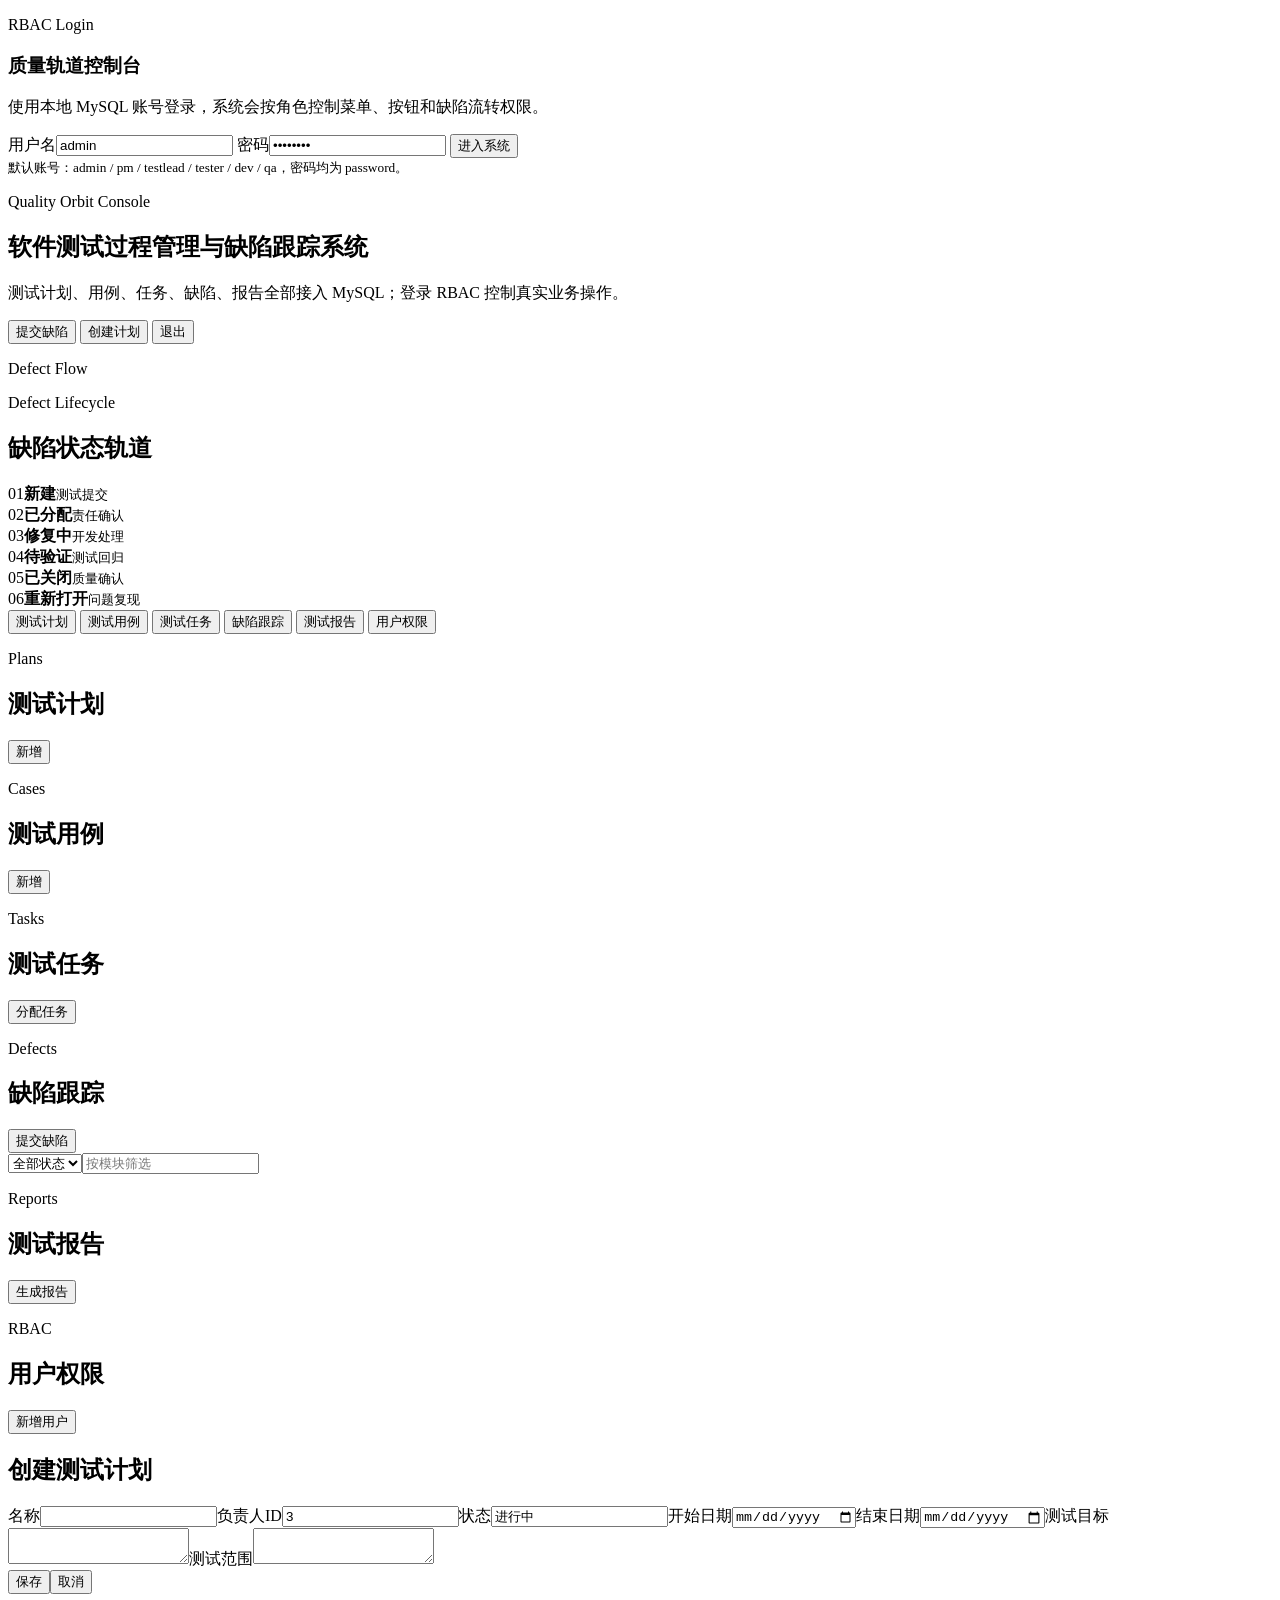
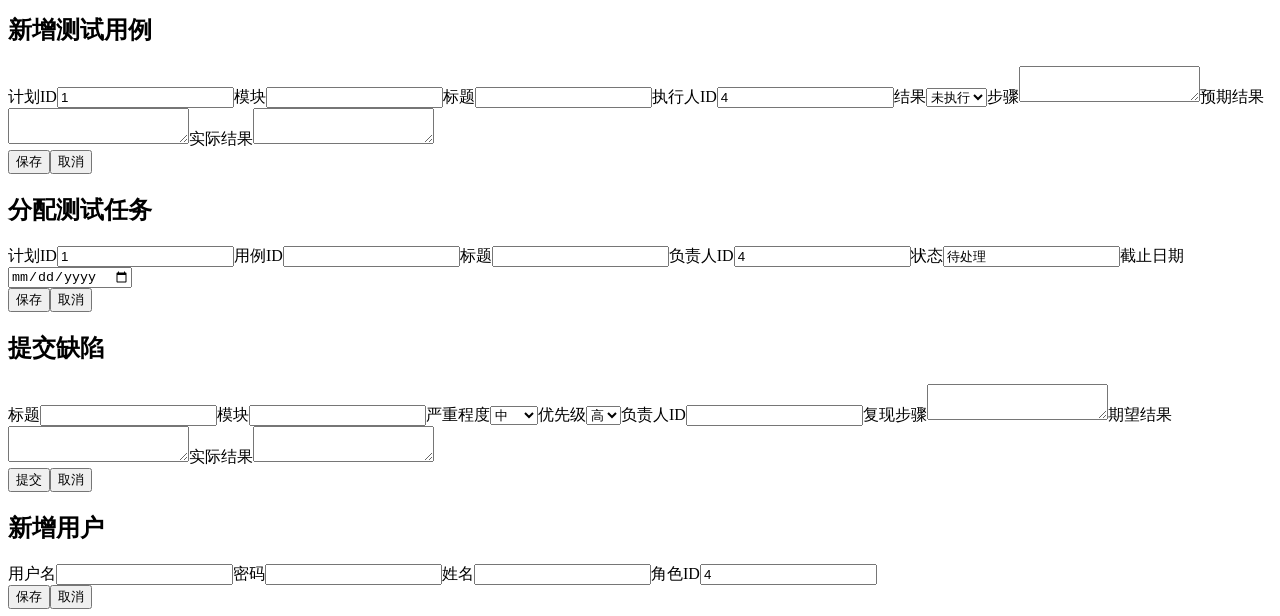
==== test-process-tracker/src/main/resources/static/index.html @ cba53df0 "Initial commit" ====
<!doctype html>
<html lang="zh-CN">
<head>
  <meta charset="utf-8">
  <meta name="viewport" content="width=device-width, initial-scale=1">
  <title>软件测试过程管理与缺陷跟踪系统</title>
  <link rel="stylesheet" href="/style.css">
</head>
<body>
  <div class="space-bg" aria-hidden="true">
    <span class="orb orb-a"></span><span class="orb orb-b"></span><span class="orb orb-c"></span>
    <span class="nebula-line line-a"></span><span class="nebula-line line-b"></span>
    <span class="comet comet-a"></span><span class="comet comet-b"></span><div class="stars"></div>
  </div>

  <section id="loginView" class="login-shell">
    <article class="login-card glass">
      <div class="curve-loader"><span></span><span></span><span></span><span></span><span></span></div>
      <p class="eyebrow">RBAC Login</p>
      <h1>质量轨道控制台</h1>
      <p>使用本地 MySQL 账号登录，系统会按角色控制菜单、按钮和缺陷流转权限。</p>
      <form id="loginForm" class="form-grid one">
        <label>用户名<input name="username" value="admin" required></label>
        <label>密码<input name="password" type="password" value="password" required></label>
        <button>进入系统</button>
      </form>
      <small>默认账号：admin / pm / testlead / tester / dev / qa，密码均为 password。</small>
    </article>
  </section>

  <main id="appView" class="shell hidden">
    <section class="hero glass">
      <div>
        <p class="eyebrow">Quality Orbit Console</p>
        <h1>软件测试过程管理与缺陷跟踪系统</h1>
        <p class="hero-copy">测试计划、用例、任务、缺陷、报告全部接入 MySQL；登录 RBAC 控制真实业务操作。</p>
        <div class="hero-actions">
          <button data-perm="defect:create" onclick="openModal('defectModal')">提交缺陷</button>
          <button data-perm="plan:create" class="ghost" onclick="openModal('planModal')">创建计划</button>
          <button class="ghost" onclick="logout()">退出</button>
        </div>
        <p id="userInfo" class="user-info"></p>
      </div>
      <div class="orbit-card">
        <div class="orbit-ring ring-one"></div><div class="orbit-ring ring-two"></div><div class="planet"></div>
        <div class="satellite satellite-a"></div><div class="satellite satellite-b"></div>
        <div class="math-wave"><i></i><i></i><i></i><i></i><i></i><i></i><i></i></div><span>Defect Flow</span>
      </div>
    </section>

    <section class="metrics" id="metrics"></section>

    <section class="flow glass">
      <div class="section-heading"><p>Defect Lifecycle</p><h2>缺陷状态轨道</h2></div>
      <div class="flow-track">
        <article><span>01</span><strong>新建</strong><small>测试提交</small></article>
        <article><span>02</span><strong>已分配</strong><small>责任确认</small></article>
        <article><span>03</span><strong>修复中</strong><small>开发处理</small></article>
        <article><span>04</span><strong>待验证</strong><small>测试回归</small></article>
        <article><span>05</span><strong>已关闭</strong><small>质量确认</small></article>
        <article><span>06</span><strong>重新打开</strong><small>问题复现</small></article>
      </div>
    </section>

    <nav class="tabs glass">
      <button class="active" onclick="switchTab('plans', this)">测试计划</button>
      <button onclick="switchTab('cases', this)">测试用例</button>
      <button onclick="switchTab('tasks', this)">测试任务</button>
      <button onclick="switchTab('defects', this)">缺陷跟踪</button>
      <button onclick="switchTab('reports', this)">测试报告</button>
      <button data-perm="user:manage" onclick="switchTab('users', this)">用户权限</button>
    </nav>

    <section id="plans" class="panel glass tab-panel active"><div class="panel-title"><div><p>Plans</p><h2>测试计划</h2></div><button data-perm="plan:create" class="compact" onclick="openModal('planModal')">新增</button></div><div id="planList" class="list"></div></section>
    <section id="cases" class="panel glass tab-panel"><div class="panel-title"><div><p>Cases</p><h2>测试用例</h2></div><button data-perm="case:create" class="compact" onclick="openModal('caseModal')">新增</button></div><div id="caseList" class="list"></div></section>
    <section id="tasks" class="panel glass tab-panel"><div class="panel-title"><div><p>Tasks</p><h2>测试任务</h2></div><button data-perm="task:assign" class="compact" onclick="openModal('taskModal')">分配任务</button></div><div id="taskList" class="list"></div></section>
    <section id="defects" class="panel glass tab-panel"><div class="panel-title"><div><p>Defects</p><h2>缺陷跟踪</h2></div><button data-perm="defect:create" class="compact" onclick="openModal('defectModal')">提交缺陷</button></div><div class="filters"><select id="defectStatus" onchange="loadDefects()"><option value="">全部状态</option><option value="NEW">新建</option><option value="ASSIGNED">已分配</option><option value="FIXING">修复中</option><option value="PENDING_VERIFY">待验证</option><option value="CLOSED">已关闭</option><option value="REOPENED">重新打开</option></select><input id="defectModule" placeholder="按模块筛选" oninput="loadDefects()"></div><div id="defectList" class="defect-grid"></div></section>
    <section id="reports" class="panel glass tab-panel"><div class="panel-title"><div><p>Reports</p><h2>测试报告</h2></div><button data-perm="report:view" class="compact" onclick="loadReport()">生成报告</button></div><div id="reportBox" class="report-box"></div></section>
    <section id="users" class="panel glass tab-panel"><div class="panel-title"><div><p>RBAC</p><h2>用户权限</h2></div><button data-perm="user:manage" class="compact" onclick="openModal('userModal')">新增用户</button></div><div id="userList" class="list"></div></section>
  </main>

  <div id="planModal" class="modal"><form class="modal-card glass" onsubmit="submitPlan(event)"><h2>创建测试计划</h2><div class="form-grid"><label>名称<input name="name" required></label><label>负责人ID<input name="ownerId" type="number" value="3"></label><label>状态<input name="status" value="进行中"></label><label>开始日期<input name="startDate" type="date"></label><label>结束日期<input name="endDate" type="date"></label><label class="wide">测试目标<textarea name="objective"></textarea></label><label class="wide">测试范围<textarea name="scopeText"></textarea></label></div><div class="modal-actions"><button>保存</button><button type="button" class="ghost" onclick="closeModal('planModal')">取消</button></div></form></div>
  <div id="caseModal" class="modal"><form class="modal-card glass" onsubmit="submitCase(event)"><h2>新增测试用例</h2><div class="form-grid"><label>计划ID<input name="planId" type="number" value="1" required></label><label>模块<input name="module" required></label><label>标题<input name="title" required></label><label>执行人ID<input name="executorId" type="number" value="4"></label><label>结果<select name="result"><option>未执行</option><option>通过</option><option>失败</option><option>阻塞</option></select></label><label class="wide">步骤<textarea name="steps"></textarea></label><label class="wide">预期结果<textarea name="expected"></textarea></label><label class="wide">实际结果<textarea name="actual"></textarea></label></div><div class="modal-actions"><button>保存</button><button type="button" class="ghost" onclick="closeModal('caseModal')">取消</button></div></form></div>
  <div id="taskModal" class="modal"><form class="modal-card glass" onsubmit="submitTask(event)"><h2>分配测试任务</h2><div class="form-grid"><label>计划ID<input name="planId" type="number" value="1" required></label><label>用例ID<input name="caseId" type="number"></label><label>标题<input name="title" required></label><label>负责人ID<input name="assigneeId" type="number" value="4" required></label><label>状态<input name="status" value="待处理"></label><label>截止日期<input name="dueDate" type="date"></label></div><div class="modal-actions"><button>保存</button><button type="button" class="ghost" onclick="closeModal('taskModal')">取消</button></div></form></div>
  <div id="defectModal" class="modal"><form class="modal-card glass" onsubmit="submitDefect(event)"><h2>提交缺陷</h2><div class="form-grid"><label>标题<input name="title" required></label><label>模块<input name="module" required></label><label>严重程度<select name="severity"><option>低</option><option selected>中</option><option>高</option><option>严重</option></select></label><label>优先级<select name="priority"><option>低</option><option>中</option><option selected>高</option></select></label><label>负责人ID<input name="ownerId" type="number"></label><label class="wide">复现步骤<textarea name="steps"></textarea></label><label class="wide">期望结果<textarea name="expected"></textarea></label><label class="wide">实际结果<textarea name="actual"></textarea></label></div><div class="modal-actions"><button>提交</button><button type="button" class="ghost" onclick="closeModal('defectModal')">取消</button></div></form></div>
  <div id="userModal" class="modal"><form class="modal-card glass" onsubmit="submitUser(event)"><h2>新增用户</h2><div class="form-grid"><label>用户名<input name="username" required></label><label>密码<input name="password" type="password" required></label><label>姓名<input name="realName" required></label><label>角色ID<input name="roleId" type="number" value="4"></label></div><div class="modal-actions"><button>保存</button><button type="button" class="ghost" onclick="closeModal('userModal')">取消</button></div></form></div>

  <div id="toast" class="toast"></div>
  <script src="/app.js"></script>
</body>
</html>
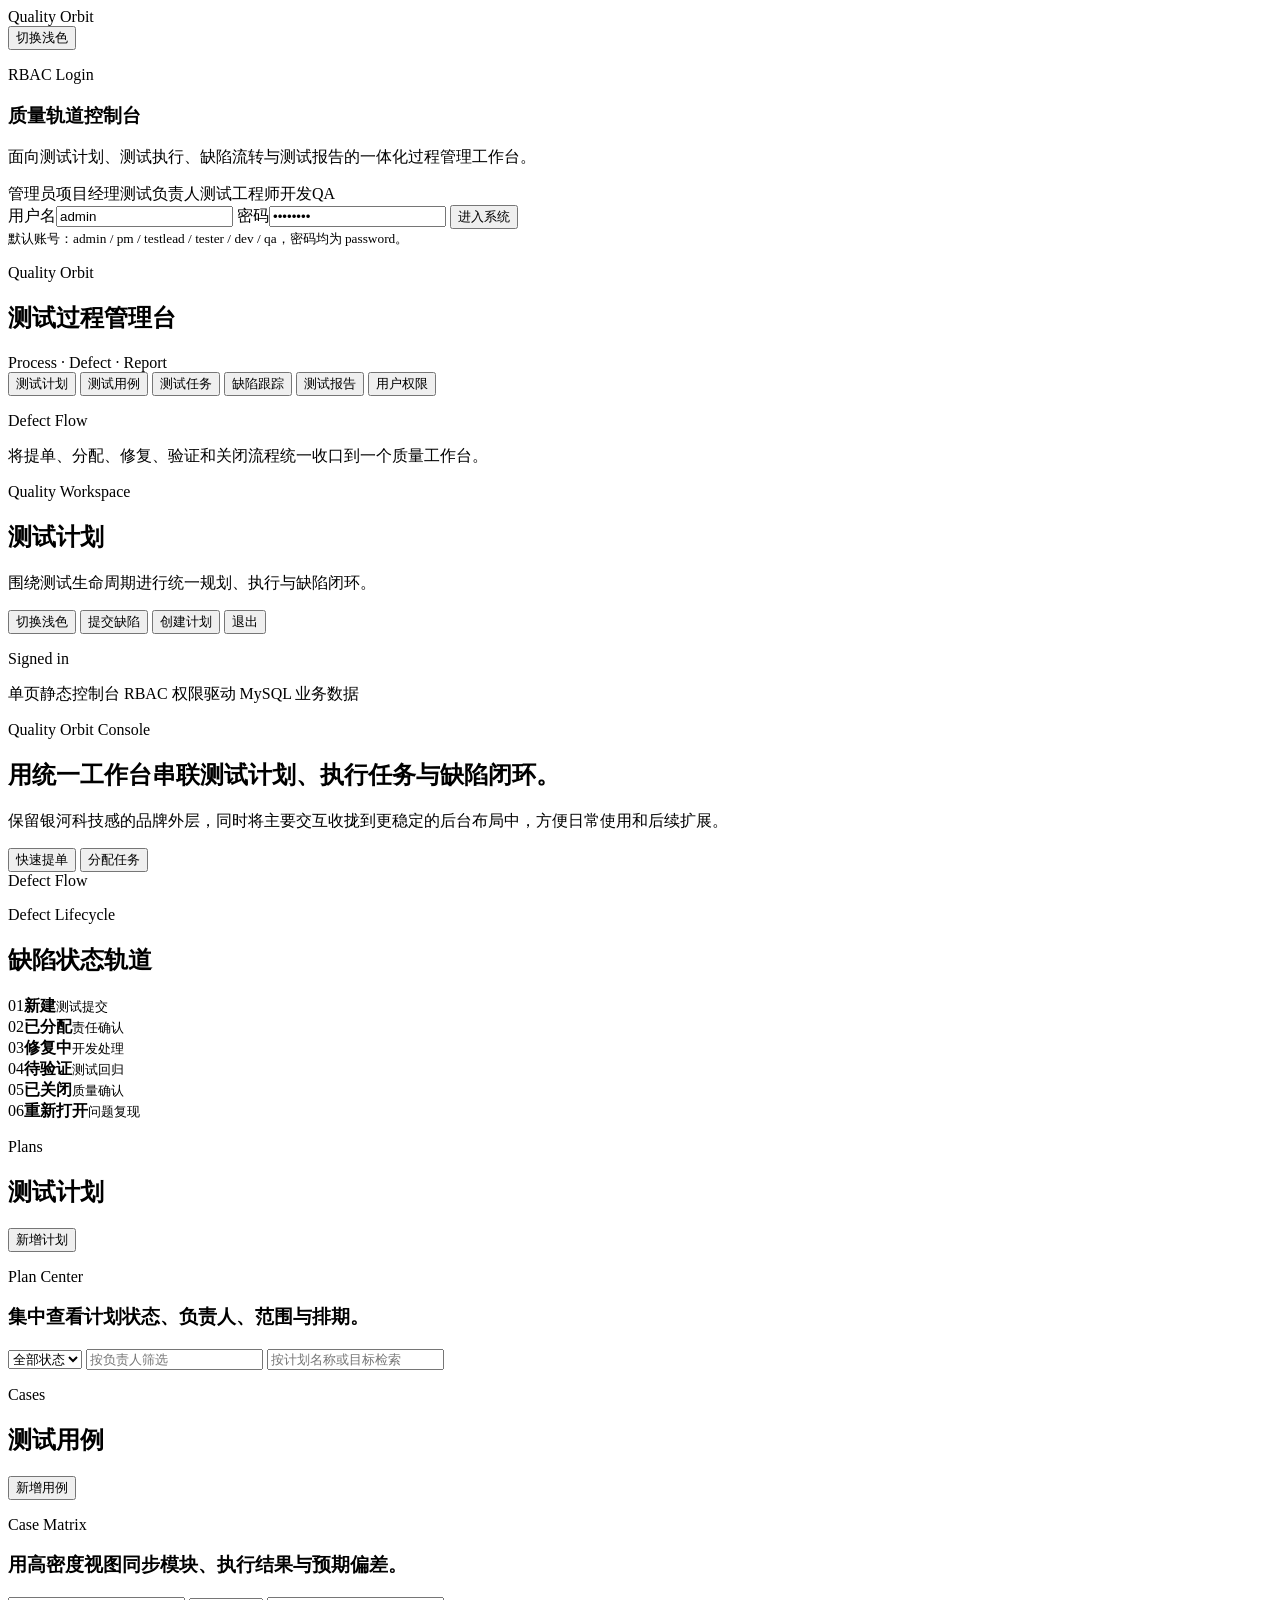
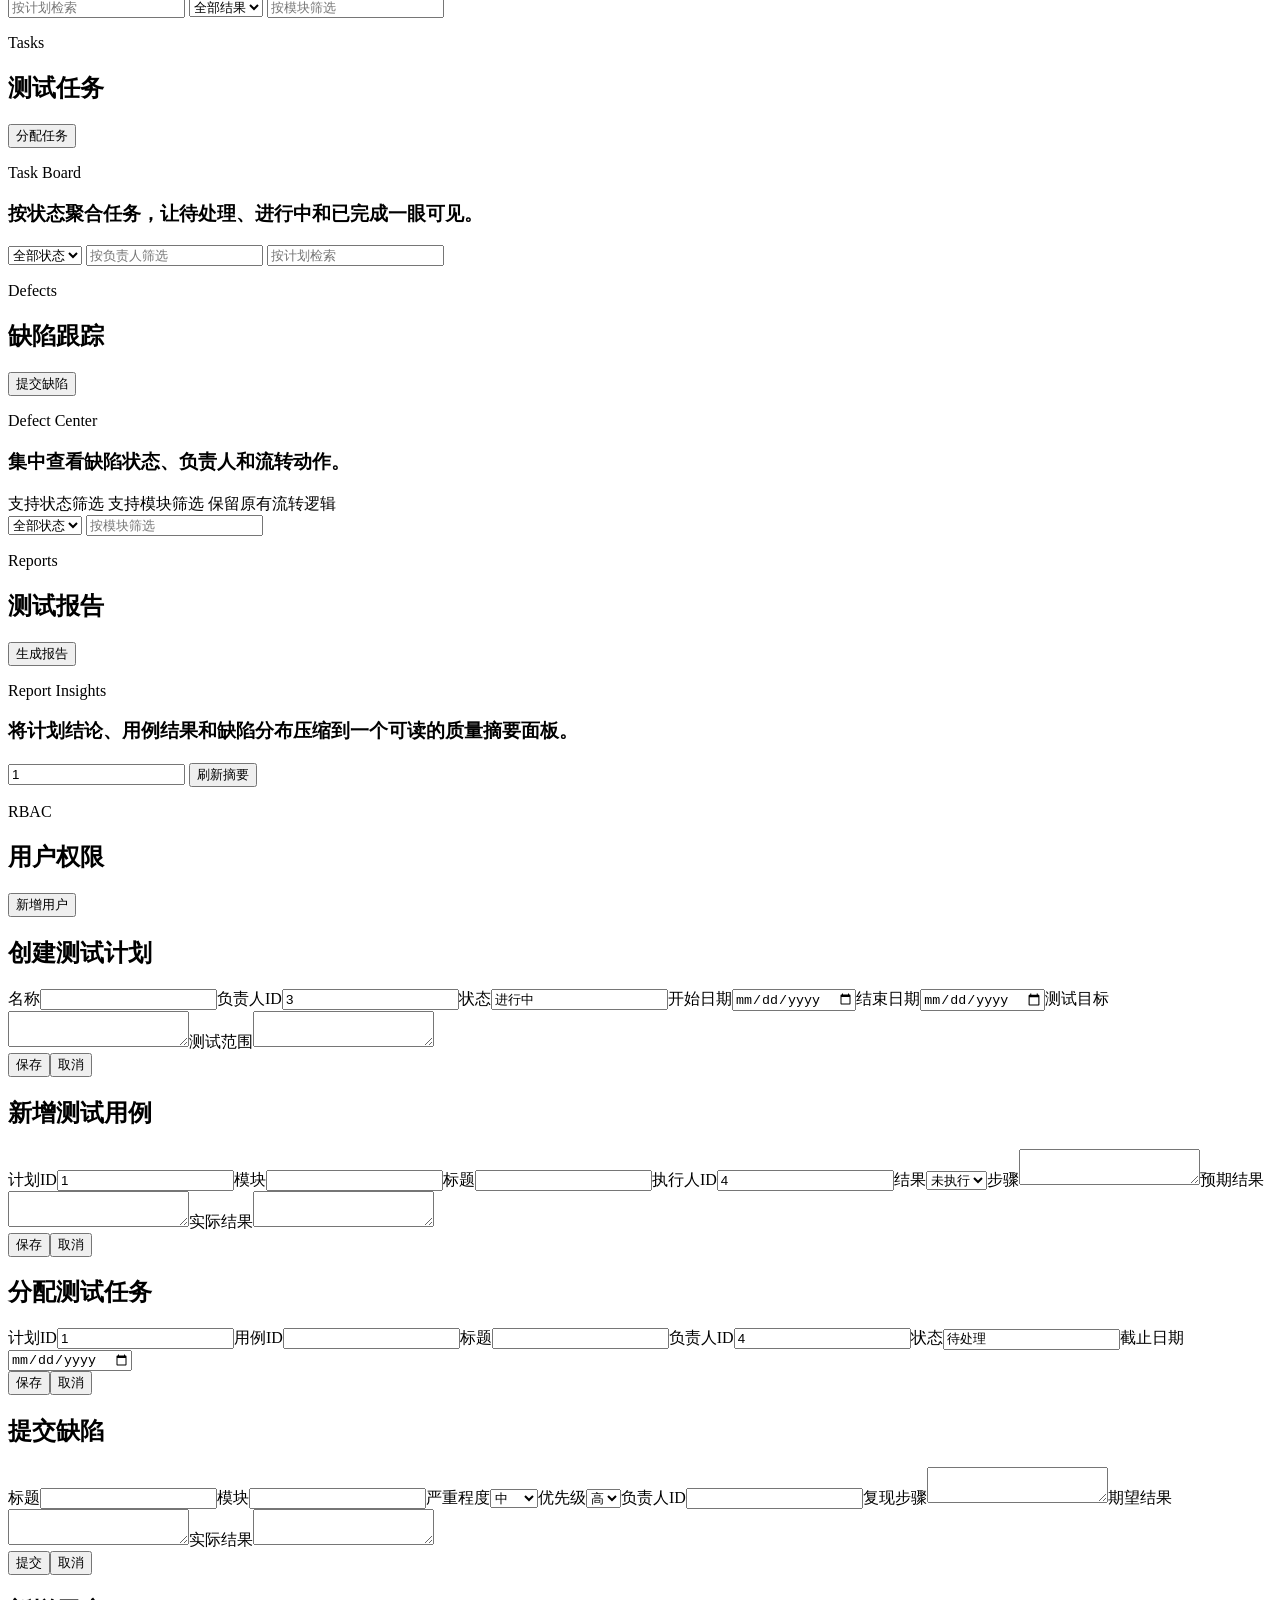
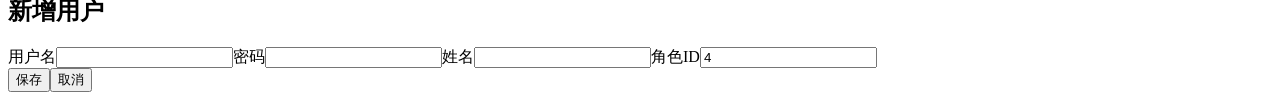
==== commit 1e12f16c: "项目初始化" ====
--- a/test-process-tracker/src/main/resources/static/index.html
+++ b/test-process-tracker/src/main/resources/static/index.html
@@ -6,7 +6,7 @@
   <title>软件测试过程管理与缺陷跟踪系统</title>
   <link rel="stylesheet" href="/style.css">
 </head>
-<body>
+<body data-theme="dark">
   <div class="space-bg" aria-hidden="true">
     <span class="orb orb-a"></span><span class="orb orb-b"></span><span class="orb orb-c"></span>
     <span class="nebula-line line-a"></span><span class="nebula-line line-b"></span>
@@ -14,76 +14,294 @@
   </div>
 
   <section id="loginView" class="login-shell">
-    <article class="login-card glass">
-      <div class="curve-loader"><span></span><span></span><span></span><span></span><span></span></div>
+    <article class="login-card glass glass-strong">
+      <div class="login-topbar">
+        <div class="brand-mark-row">
+          <div class="brand-logo" aria-hidden="true">
+            <span class="brand-orbit orbit-one"></span>
+            <span class="brand-orbit orbit-two"></span>
+            <span class="brand-core"></span>
+          </div>
+          <span class="eyebrow">Quality Orbit</span>
+        </div>
+        <button type="button" class="ghost theme-toggle" onclick="toggleTheme()">
+          <span id="themeToggleLabelLogin">切换浅色</span>
+        </button>
+      </div>
+      <div class="curve-loader hero-loader"><span></span><span></span><span></span><span></span><span></span></div>
       <p class="eyebrow">RBAC Login</p>
       <h1>质量轨道控制台</h1>
-      <p>使用本地 MySQL 账号登录，系统会按角色控制菜单、按钮和缺陷流转权限。</p>
+      <p>面向测试计划、测试执行、缺陷流转与测试报告的一体化过程管理工作台。</p>
+      <div class="role-chips">
+        <span>管理员</span><span>项目经理</span><span>测试负责人</span><span>测试工程师</span><span>开发</span><span>QA</span>
+      </div>
       <form id="loginForm" class="form-grid one">
         <label>用户名<input name="username" value="admin" required></label>
         <label>密码<input name="password" type="password" value="password" required></label>
-        <button>进入系统</button>
+        <button class="btn-primary">进入系统</button>
       </form>
       <small>默认账号：admin / pm / testlead / tester / dev / qa，密码均为 password。</small>
     </article>
   </section>
 
-  <main id="appView" class="shell hidden">
-    <section class="hero glass">
-      <div>
-        <p class="eyebrow">Quality Orbit Console</p>
-        <h1>软件测试过程管理与缺陷跟踪系统</h1>
-        <p class="hero-copy">测试计划、用例、任务、缺陷、报告全部接入 MySQL；登录 RBAC 控制真实业务操作。</p>
-        <div class="hero-actions">
-          <button data-perm="defect:create" onclick="openModal('defectModal')">提交缺陷</button>
-          <button data-perm="plan:create" class="ghost" onclick="openModal('planModal')">创建计划</button>
-          <button class="ghost" onclick="logout()">退出</button>
-        </div>
-        <p id="userInfo" class="user-info"></p>
+  <main id="appView" class="app-shell hidden">
+    <aside class="sidebar glass glass-medium">
+      <div class="sidebar-brand">
+        <div class="brand-mark-row">
+          <div class="brand-logo brand-logo-lg" aria-hidden="true">
+            <span class="brand-orbit orbit-one"></span>
+            <span class="brand-orbit orbit-two"></span>
+            <span class="brand-core"></span>
+          </div>
+          <div>
+            <p class="eyebrow">Quality Orbit</p>
+            <h2>测试过程管理台</h2>
+          </div>
+        </div>
+        <span class="sidebar-subtitle">Process · Defect · Report</span>
       </div>
-      <div class="orbit-card">
-        <div class="orbit-ring ring-one"></div><div class="orbit-ring ring-two"></div><div class="planet"></div>
-        <div class="satellite satellite-a"></div><div class="satellite satellite-b"></div>
-        <div class="math-wave"><i></i><i></i><i></i><i></i><i></i><i></i><i></i></div><span>Defect Flow</span>
+
+      <nav class="tabs sidebar-nav">
+        <button class="nav-item active" data-title="测试计划" onclick="switchTab('plans', this)">测试计划</button>
+        <button class="nav-item" data-title="测试用例" onclick="switchTab('cases', this)">测试用例</button>
+        <button class="nav-item" data-title="测试任务" onclick="switchTab('tasks', this)">测试任务</button>
+        <button class="nav-item" data-title="缺陷跟踪" onclick="switchTab('defects', this)">缺陷跟踪</button>
+        <button class="nav-item" data-title="测试报告" onclick="switchTab('reports', this)">测试报告</button>
+        <button class="nav-item" data-title="用户权限" data-perm="user:manage" onclick="switchTab('users', this)">用户权限</button>
+      </nav>
+
+      <section class="sidebar-card card-panel glass glass-soft">
+        <div class="section-stack">
+          <p class="eyebrow">Defect Flow</p>
+          <div class="math-wave compact-wave"><i></i><i></i><i></i><i></i><i></i><i></i><i></i></div>
+          <p class="sidebar-copy">将提单、分配、修复、验证和关闭流程统一收口到一个质量工作台。</p>
+        </div>
+      </section>
+    </aside>
+
+    <section class="main-shell">
+      <header class="topbar glass glass-strong">
+        <div class="topbar-head">
+          <div class="brand-mark-row">
+            <div class="brand-logo" aria-hidden="true">
+              <span class="brand-orbit orbit-one"></span>
+              <span class="brand-orbit orbit-two"></span>
+              <span class="brand-core"></span>
+            </div>
+            <p class="eyebrow">Quality Workspace</p>
+          </div>
+          <h1 id="pageTitle">测试计划</h1>
+          <p id="pageDescription" class="topbar-copy">围绕测试生命周期进行统一规划、执行与缺陷闭环。</p>
+        </div>
+        <div class="topbar-actions">
+          <button type="button" class="ghost theme-toggle" onclick="toggleTheme()">
+            <span id="themeToggleLabelApp">切换浅色</span>
+          </button>
+          <button data-perm="defect:create" class="btn-primary" onclick="openModal('defectModal')">提交缺陷</button>
+          <button data-perm="plan:create" class="btn-secondary" onclick="openModal('planModal')">创建计划</button>
+          <button class="btn-ghost" onclick="logout()">退出</button>
+        </div>
+      </header>
+
+      <section class="user-strip glass glass-soft">
+        <div>
+          <p class="eyebrow">Signed in</p>
+          <p id="userInfo" class="user-info"></p>
+        </div>
+        <div class="user-strip-meta">
+          <span>单页静态控制台</span>
+          <span>RBAC 权限驱动</span>
+          <span>MySQL 业务数据</span>
+        </div>
+      </section>
+
+      <div class="content-area">
+        <section class="dashboard-grid">
+          <section class="hero glass glass-strong dashboard-hero">
+            <div>
+              <p class="eyebrow">Quality Orbit Console</p>
+              <h2>用统一工作台串联测试计划、执行任务与缺陷闭环。</h2>
+              <p class="hero-copy">保留银河科技感的品牌外层，同时将主要交互收拢到更稳定的后台布局中，方便日常使用和后续扩展。</p>
+              <div class="hero-actions">
+                <button data-perm="defect:create" class="btn-primary" onclick="openModal('defectModal')">快速提单</button>
+                <button data-perm="task:assign" class="btn-secondary" onclick="openModal('taskModal')">分配任务</button>
+              </div>
+            </div>
+            <div class="orbit-card dashboard-orbit glass glass-soft">
+              <div class="orbit-ring ring-one"></div><div class="orbit-ring ring-two"></div><div class="planet"></div>
+              <div class="satellite satellite-a"></div><div class="satellite satellite-b"></div>
+              <div class="curve-loader orbit-loader"><span></span><span></span><span></span><span></span><span></span></div>
+              <span>Defect Flow</span>
+            </div>
+          </section>
+
+          <section class="metrics" id="metrics"></section>
+        </section>
+
+        <section class="flow glass glass-medium">
+          <div class="section-heading"><p>Defect Lifecycle</p><h2>缺陷状态轨道</h2></div>
+          <div class="flow-track">
+            <article><span>01</span><strong>新建</strong><small>测试提交</small></article>
+            <article><span>02</span><strong>已分配</strong><small>责任确认</small></article>
+            <article><span>03</span><strong>修复中</strong><small>开发处理</small></article>
+            <article><span>04</span><strong>待验证</strong><small>测试回归</small></article>
+            <article><span>05</span><strong>已关闭</strong><small>质量确认</small></article>
+            <article><span>06</span><strong>重新打开</strong><small>问题复现</small></article>
+          </div>
+        </section>
+
+        <section id="plans" class="panel glass glass-medium tab-panel active">
+          <div class="panel-title">
+            <div><p>Plans</p><h2>测试计划</h2></div>
+            <button data-perm="plan:create" class="compact" onclick="openModal('planModal')">新增计划</button>
+          </div>
+          <div class="page-shell">
+            <header class="page-header">
+              <div>
+                <p class="eyebrow">Plan Center</p>
+                <h3>集中查看计划状态、负责人、范围与排期。</h3>
+              </div>
+              <div id="planStats" class="summary-grid mini-summary"></div>
+            </header>
+            <div class="filters page-toolbar">
+              <select id="planStatusFilter" onchange="loadPlans()">
+                <option value="">全部状态</option>
+                <option value="进行中">进行中</option>
+                <option value="已完成">已完成</option>
+                <option value="待启动">待启动</option>
+              </select>
+              <input id="planOwnerFilter" placeholder="按负责人筛选" oninput="loadPlans()">
+              <input id="planKeywordFilter" placeholder="按计划名称或目标检索" oninput="loadPlans()">
+            </div>
+            <div id="planList" class="dense-list plan-grid"></div>
+          </div>
+        </section>
+
+        <section id="cases" class="panel glass glass-medium tab-panel">
+          <div class="panel-title">
+            <div><p>Cases</p><h2>测试用例</h2></div>
+            <button data-perm="case:create" class="compact" onclick="openModal('caseModal')">新增用例</button>
+          </div>
+          <div class="page-shell">
+            <header class="page-header">
+              <div>
+                <p class="eyebrow">Case Matrix</p>
+                <h3>用高密度视图同步模块、执行结果与预期偏差。</h3>
+              </div>
+              <div id="caseStats" class="summary-grid mini-summary"></div>
+            </header>
+            <div class="filters page-toolbar">
+              <input id="casePlanFilter" placeholder="按计划检索" oninput="loadCases()">
+              <select id="caseResultFilter" onchange="loadCases()">
+                <option value="">全部结果</option>
+                <option value="未执行">未执行</option>
+                <option value="通过">通过</option>
+                <option value="失败">失败</option>
+                <option value="阻塞">阻塞</option>
+              </select>
+              <input id="caseModuleFilter" placeholder="按模块筛选" oninput="loadCases()">
+            </div>
+            <div id="caseList" class="dense-list case-list"></div>
+          </div>
+        </section>
+
+        <section id="tasks" class="panel glass glass-medium tab-panel">
+          <div class="panel-title">
+            <div><p>Tasks</p><h2>测试任务</h2></div>
+            <button data-perm="task:assign" class="compact" onclick="openModal('taskModal')">分配任务</button>
+          </div>
+          <div class="page-shell">
+            <header class="page-header">
+              <div>
+                <p class="eyebrow">Task Board</p>
+                <h3>按状态聚合任务，让待处理、进行中和已完成一眼可见。</h3>
+              </div>
+              <div id="taskStats" class="summary-grid mini-summary"></div>
+            </header>
+            <div class="filters page-toolbar">
+              <select id="taskStatusFilter" onchange="loadTasks()">
+                <option value="">全部状态</option>
+                <option value="待处理">待处理</option>
+                <option value="进行中">进行中</option>
+                <option value="已完成">已完成</option>
+              </select>
+              <input id="taskAssigneeFilter" placeholder="按负责人筛选" oninput="loadTasks()">
+              <input id="taskPlanFilter" placeholder="按计划检索" oninput="loadTasks()">
+            </div>
+            <div id="taskList" class="task-board lanes"></div>
+          </div>
+        </section>
+
+        <section id="defects" class="panel glass glass-medium tab-panel">
+          <div class="panel-title">
+            <div><p>Defects</p><h2>缺陷跟踪</h2></div>
+            <button data-perm="defect:create" class="compact" onclick="openModal('defectModal')">提交缺陷</button>
+          </div>
+          <div class="defect-page-shell">
+            <header class="defect-page-header">
+              <div>
+                <p class="eyebrow">Defect Center</p>
+                <h3>集中查看缺陷状态、负责人和流转动作。</h3>
+              </div>
+              <div class="defect-summary">
+                <span>支持状态筛选</span>
+                <span>支持模块筛选</span>
+                <span>保留原有流转逻辑</span>
+              </div>
+            </header>
+            <div class="filters defect-toolbar page-toolbar">
+              <select id="defectStatus" onchange="loadDefects()">
+                <option value="">全部状态</option>
+                <option value="NEW">新建</option>
+                <option value="ASSIGNED">已分配</option>
+                <option value="FIXING">修复中</option>
+                <option value="PENDING_VERIFY">待验证</option>
+                <option value="CLOSED">已关闭</option>
+                <option value="REOPENED">重新打开</option>
+              </select>
+              <input id="defectModule" placeholder="按模块筛选" oninput="loadDefects()">
+            </div>
+            <div id="defectList" class="defect-grid"></div>
+          </div>
+        </section>
+
+        <section id="reports" class="panel glass glass-medium tab-panel">
+          <div class="panel-title">
+            <div><p>Reports</p><h2>测试报告</h2></div>
+            <button data-perm="report:view" class="compact" onclick="loadReport()">生成报告</button>
+          </div>
+          <div class="page-shell">
+            <header class="page-header">
+              <div>
+                <p class="eyebrow">Report Insights</p>
+                <h3>将计划结论、用例结果和缺陷分布压缩到一个可读的质量摘要面板。</h3>
+              </div>
+              <div id="reportStats" class="summary-grid mini-summary"></div>
+            </header>
+            <div class="filters page-toolbar report-toolbar">
+              <input id="reportPlanId" type="number" min="1" value="1" placeholder="计划 ID">
+              <button data-perm="report:view" class="btn-secondary compact" onclick="loadReport()">刷新摘要</button>
+            </div>
+            <div id="reportBox" class="report-layout"></div>
+          </div>
+        </section>
+
+        <section id="users" class="panel glass glass-medium tab-panel">
+          <div class="panel-title">
+            <div><p>RBAC</p><h2>用户权限</h2></div>
+            <button data-perm="user:manage" class="compact" onclick="openModal('userModal')">新增用户</button>
+          </div>
+          <div id="userList" class="list"></div>
+        </section>
       </div>
     </section>
-
-    <section class="metrics" id="metrics"></section>
-
-    <section class="flow glass">
-      <div class="section-heading"><p>Defect Lifecycle</p><h2>缺陷状态轨道</h2></div>
-      <div class="flow-track">
-        <article><span>01</span><strong>新建</strong><small>测试提交</small></article>
-        <article><span>02</span><strong>已分配</strong><small>责任确认</small></article>
-        <article><span>03</span><strong>修复中</strong><small>开发处理</small></article>
-        <article><span>04</span><strong>待验证</strong><small>测试回归</small></article>
-        <article><span>05</span><strong>已关闭</strong><small>质量确认</small></article>
-        <article><span>06</span><strong>重新打开</strong><small>问题复现</small></article>
-      </div>
-    </section>
-
-    <nav class="tabs glass">
-      <button class="active" onclick="switchTab('plans', this)">测试计划</button>
-      <button onclick="switchTab('cases', this)">测试用例</button>
-      <button onclick="switchTab('tasks', this)">测试任务</button>
-      <button onclick="switchTab('defects', this)">缺陷跟踪</button>
-      <button onclick="switchTab('reports', this)">测试报告</button>
-      <button data-perm="user:manage" onclick="switchTab('users', this)">用户权限</button>
-    </nav>
-
-    <section id="plans" class="panel glass tab-panel active"><div class="panel-title"><div><p>Plans</p><h2>测试计划</h2></div><button data-perm="plan:create" class="compact" onclick="openModal('planModal')">新增</button></div><div id="planList" class="list"></div></section>
-    <section id="cases" class="panel glass tab-panel"><div class="panel-title"><div><p>Cases</p><h2>测试用例</h2></div><button data-perm="case:create" class="compact" onclick="openModal('caseModal')">新增</button></div><div id="caseList" class="list"></div></section>
-    <section id="tasks" class="panel glass tab-panel"><div class="panel-title"><div><p>Tasks</p><h2>测试任务</h2></div><button data-perm="task:assign" class="compact" onclick="openModal('taskModal')">分配任务</button></div><div id="taskList" class="list"></div></section>
-    <section id="defects" class="panel glass tab-panel"><div class="panel-title"><div><p>Defects</p><h2>缺陷跟踪</h2></div><button data-perm="defect:create" class="compact" onclick="openModal('defectModal')">提交缺陷</button></div><div class="filters"><select id="defectStatus" onchange="loadDefects()"><option value="">全部状态</option><option value="NEW">新建</option><option value="ASSIGNED">已分配</option><option value="FIXING">修复中</option><option value="PENDING_VERIFY">待验证</option><option value="CLOSED">已关闭</option><option value="REOPENED">重新打开</option></select><input id="defectModule" placeholder="按模块筛选" oninput="loadDefects()"></div><div id="defectList" class="defect-grid"></div></section>
-    <section id="reports" class="panel glass tab-panel"><div class="panel-title"><div><p>Reports</p><h2>测试报告</h2></div><button data-perm="report:view" class="compact" onclick="loadReport()">生成报告</button></div><div id="reportBox" class="report-box"></div></section>
-    <section id="users" class="panel glass tab-panel"><div class="panel-title"><div><p>RBAC</p><h2>用户权限</h2></div><button data-perm="user:manage" class="compact" onclick="openModal('userModal')">新增用户</button></div><div id="userList" class="list"></div></section>
   </main>
 
-  <div id="planModal" class="modal"><form class="modal-card glass" onsubmit="submitPlan(event)"><h2>创建测试计划</h2><div class="form-grid"><label>名称<input name="name" required></label><label>负责人ID<input name="ownerId" type="number" value="3"></label><label>状态<input name="status" value="进行中"></label><label>开始日期<input name="startDate" type="date"></label><label>结束日期<input name="endDate" type="date"></label><label class="wide">测试目标<textarea name="objective"></textarea></label><label class="wide">测试范围<textarea name="scopeText"></textarea></label></div><div class="modal-actions"><button>保存</button><button type="button" class="ghost" onclick="closeModal('planModal')">取消</button></div></form></div>
-  <div id="caseModal" class="modal"><form class="modal-card glass" onsubmit="submitCase(event)"><h2>新增测试用例</h2><div class="form-grid"><label>计划ID<input name="planId" type="number" value="1" required></label><label>模块<input name="module" required></label><label>标题<input name="title" required></label><label>执行人ID<input name="executorId" type="number" value="4"></label><label>结果<select name="result"><option>未执行</option><option>通过</option><option>失败</option><option>阻塞</option></select></label><label class="wide">步骤<textarea name="steps"></textarea></label><label class="wide">预期结果<textarea name="expected"></textarea></label><label class="wide">实际结果<textarea name="actual"></textarea></label></div><div class="modal-actions"><button>保存</button><button type="button" class="ghost" onclick="closeModal('caseModal')">取消</button></div></form></div>
-  <div id="taskModal" class="modal"><form class="modal-card glass" onsubmit="submitTask(event)"><h2>分配测试任务</h2><div class="form-grid"><label>计划ID<input name="planId" type="number" value="1" required></label><label>用例ID<input name="caseId" type="number"></label><label>标题<input name="title" required></label><label>负责人ID<input name="assigneeId" type="number" value="4" required></label><label>状态<input name="status" value="待处理"></label><label>截止日期<input name="dueDate" type="date"></label></div><div class="modal-actions"><button>保存</button><button type="button" class="ghost" onclick="closeModal('taskModal')">取消</button></div></form></div>
-  <div id="defectModal" class="modal"><form class="modal-card glass" onsubmit="submitDefect(event)"><h2>提交缺陷</h2><div class="form-grid"><label>标题<input name="title" required></label><label>模块<input name="module" required></label><label>严重程度<select name="severity"><option>低</option><option selected>中</option><option>高</option><option>严重</option></select></label><label>优先级<select name="priority"><option>低</option><option>中</option><option selected>高</option></select></label><label>负责人ID<input name="ownerId" type="number"></label><label class="wide">复现步骤<textarea name="steps"></textarea></label><label class="wide">期望结果<textarea name="expected"></textarea></label><label class="wide">实际结果<textarea name="actual"></textarea></label></div><div class="modal-actions"><button>提交</button><button type="button" class="ghost" onclick="closeModal('defectModal')">取消</button></div></form></div>
-  <div id="userModal" class="modal"><form class="modal-card glass" onsubmit="submitUser(event)"><h2>新增用户</h2><div class="form-grid"><label>用户名<input name="username" required></label><label>密码<input name="password" type="password" required></label><label>姓名<input name="realName" required></label><label>角色ID<input name="roleId" type="number" value="4"></label></div><div class="modal-actions"><button>保存</button><button type="button" class="ghost" onclick="closeModal('userModal')">取消</button></div></form></div>
+  <div id="planModal" class="modal"><form class="modal-card glass glass-strong" onsubmit="submitPlan(event)"><h2>创建测试计划</h2><div class="form-grid"><label>名称<input name="name" required></label><label>负责人ID<input name="ownerId" type="number" value="3"></label><label>状态<input name="status" value="进行中"></label><label>开始日期<input name="startDate" type="date"></label><label>结束日期<input name="endDate" type="date"></label><label class="wide">测试目标<textarea name="objective"></textarea></label><label class="wide">测试范围<textarea name="scopeText"></textarea></label></div><div class="modal-actions"><button class="btn-primary">保存</button><button type="button" class="btn-ghost" onclick="closeModal('planModal')">取消</button></div></form></div>
+  <div id="caseModal" class="modal"><form class="modal-card glass glass-strong" onsubmit="submitCase(event)"><h2>新增测试用例</h2><div class="form-grid"><label>计划ID<input name="planId" type="number" value="1" required></label><label>模块<input name="module" required></label><label>标题<input name="title" required></label><label>执行人ID<input name="executorId" type="number" value="4"></label><label>结果<select name="result"><option>未执行</option><option>通过</option><option>失败</option><option>阻塞</option></select></label><label class="wide">步骤<textarea name="steps"></textarea></label><label class="wide">预期结果<textarea name="expected"></textarea></label><label class="wide">实际结果<textarea name="actual"></textarea></label></div><div class="modal-actions"><button class="btn-primary">保存</button><button type="button" class="btn-ghost" onclick="closeModal('caseModal')">取消</button></div></form></div>
+  <div id="taskModal" class="modal"><form class="modal-card glass glass-strong" onsubmit="submitTask(event)"><h2>分配测试任务</h2><div class="form-grid"><label>计划ID<input name="planId" type="number" value="1" required></label><label>用例ID<input name="caseId" type="number"></label><label>标题<input name="title" required></label><label>负责人ID<input name="assigneeId" type="number" value="4" required></label><label>状态<input name="status" value="待处理"></label><label>截止日期<input name="dueDate" type="date"></label></div><div class="modal-actions"><button class="btn-primary">保存</button><button type="button" class="btn-ghost" onclick="closeModal('taskModal')">取消</button></div></form></div>
+  <div id="defectModal" class="modal"><form class="modal-card glass glass-strong" onsubmit="submitDefect(event)"><h2>提交缺陷</h2><div class="form-grid"><label>标题<input name="title" required></label><label>模块<input name="module" required></label><label>严重程度<select name="severity"><option>低</option><option selected>中</option><option>高</option><option>严重</option></select></label><label>优先级<select name="priority"><option>低</option><option>中</option><option selected>高</option></select></label><label>负责人ID<input name="ownerId" type="number"></label><label class="wide">复现步骤<textarea name="steps"></textarea></label><label class="wide">期望结果<textarea name="expected"></textarea></label><label class="wide">实际结果<textarea name="actual"></textarea></label></div><div class="modal-actions"><button class="btn-primary">提交</button><button type="button" class="btn-ghost" onclick="closeModal('defectModal')">取消</button></div></form></div>
+  <div id="userModal" class="modal"><form class="modal-card glass glass-strong" onsubmit="submitUser(event)"><h2>新增用户</h2><div class="form-grid"><label>用户名<input name="username" required></label><label>密码<input name="password" type="password" required></label><label>姓名<input name="realName" required></label><label>角色ID<input name="roleId" type="number" value="4"></label></div><div class="modal-actions"><button class="btn-primary">保存</button><button type="button" class="btn-ghost" onclick="closeModal('userModal')">取消</button></div></form></div>
 
   <div id="toast" class="toast"></div>
   <script src="/app.js"></script>
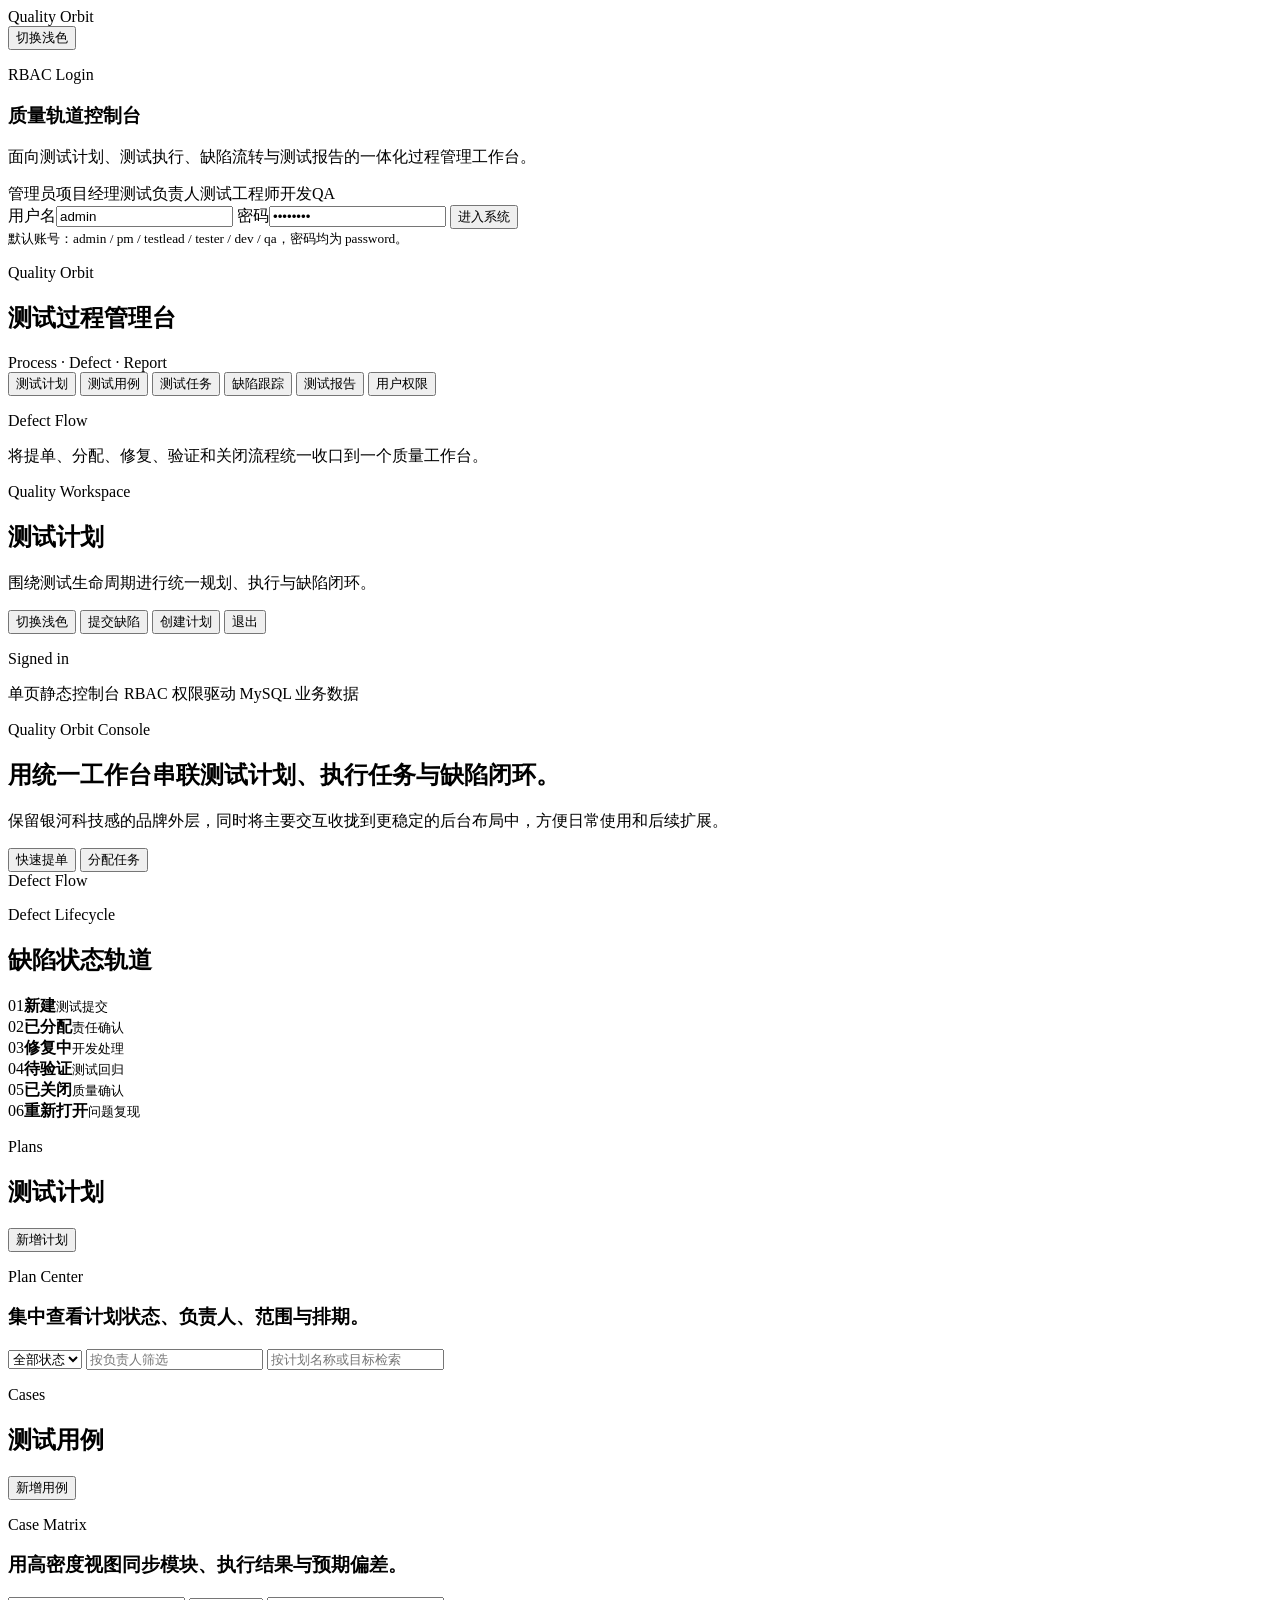
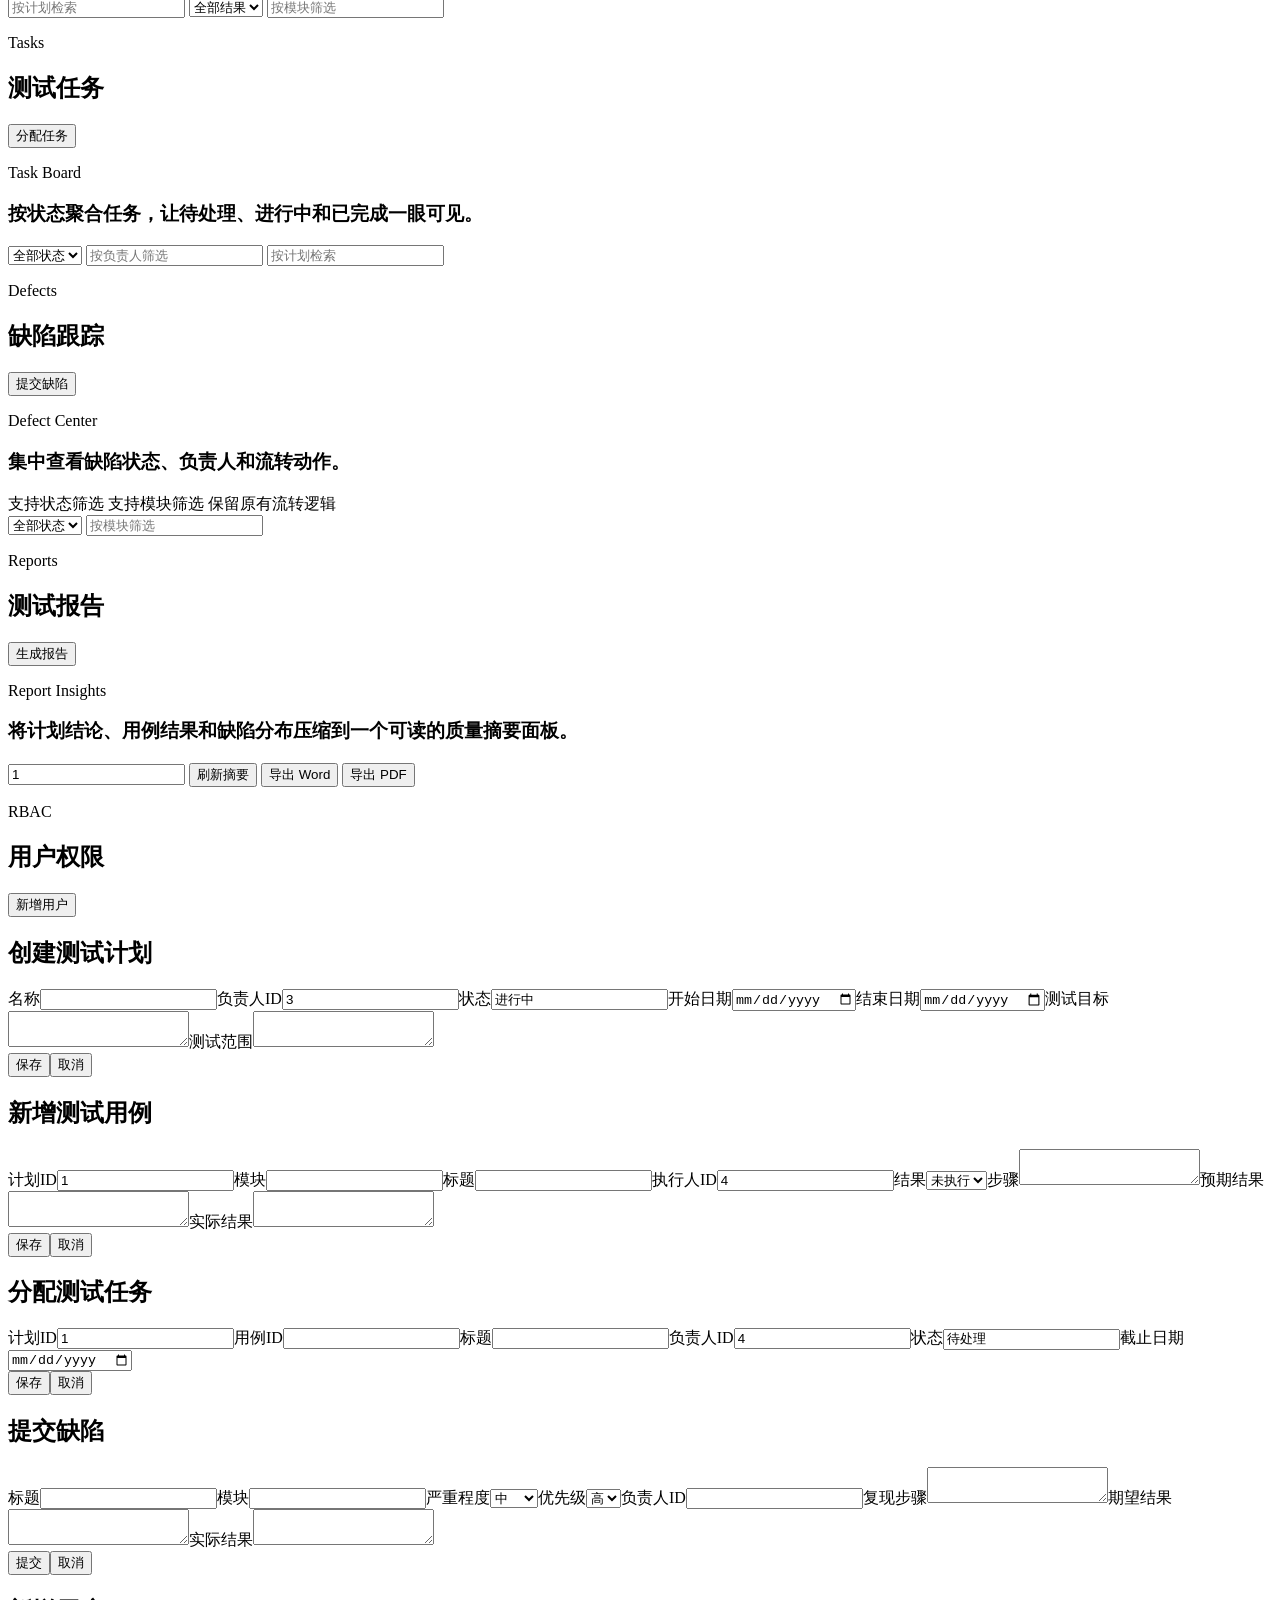
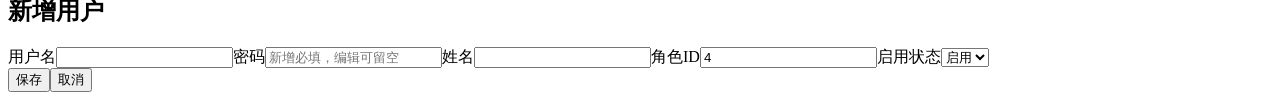
==== commit 8aeca843: "优化 密码加密统一化	已移除明文密码兼容，登录统一使用 BCrypt 校验；默认用户、创建用户、重置密码均使用 BCrypt 存储 用户编辑与禁用	已新增用户编辑、启用/禁用、重置密码后端接口，并补充" ====
--- a/test-process-tracker/src/main/resources/static/index.html
+++ b/test-process-tracker/src/main/resources/static/index.html
@@ -4,6 +4,7 @@
   <meta charset="utf-8">
   <meta name="viewport" content="width=device-width, initial-scale=1">
   <title>软件测试过程管理与缺陷跟踪系统</title>
+  <link rel="icon" href="data:,">
   <link rel="stylesheet" href="/style.css">
 </head>
 <body data-theme="dark">
@@ -37,7 +38,7 @@
       </div>
       <form id="loginForm" class="form-grid one">
         <label>用户名<input name="username" value="admin" required></label>
-        <label>密码<input name="password" type="password" value="password" required></label>
+        <label>密码<input name="password" type="password" value="password" autocomplete="current-password" required></label>
         <button class="btn-primary">进入系统</button>
       </form>
       <small>默认账号：admin / pm / testlead / tester / dev / qa，密码均为 password。</small>
@@ -281,6 +282,8 @@
             <div class="filters page-toolbar report-toolbar">
               <input id="reportPlanId" type="number" min="1" value="1" placeholder="计划 ID">
               <button data-perm="report:view" class="btn-secondary compact" onclick="loadReport()">刷新摘要</button>
+              <button data-perm="report:create" class="btn-primary compact" onclick="exportReport('word')">导出 Word</button>
+              <button data-perm="report:create" class="btn-secondary compact" onclick="exportReport('pdf')">导出 PDF</button>
             </div>
             <div id="reportBox" class="report-layout"></div>
           </div>
@@ -301,7 +304,7 @@
   <div id="caseModal" class="modal"><form class="modal-card glass glass-strong" onsubmit="submitCase(event)"><h2>新增测试用例</h2><div class="form-grid"><label>计划ID<input name="planId" type="number" value="1" required></label><label>模块<input name="module" required></label><label>标题<input name="title" required></label><label>执行人ID<input name="executorId" type="number" value="4"></label><label>结果<select name="result"><option>未执行</option><option>通过</option><option>失败</option><option>阻塞</option></select></label><label class="wide">步骤<textarea name="steps"></textarea></label><label class="wide">预期结果<textarea name="expected"></textarea></label><label class="wide">实际结果<textarea name="actual"></textarea></label></div><div class="modal-actions"><button class="btn-primary">保存</button><button type="button" class="btn-ghost" onclick="closeModal('caseModal')">取消</button></div></form></div>
   <div id="taskModal" class="modal"><form class="modal-card glass glass-strong" onsubmit="submitTask(event)"><h2>分配测试任务</h2><div class="form-grid"><label>计划ID<input name="planId" type="number" value="1" required></label><label>用例ID<input name="caseId" type="number"></label><label>标题<input name="title" required></label><label>负责人ID<input name="assigneeId" type="number" value="4" required></label><label>状态<input name="status" value="待处理"></label><label>截止日期<input name="dueDate" type="date"></label></div><div class="modal-actions"><button class="btn-primary">保存</button><button type="button" class="btn-ghost" onclick="closeModal('taskModal')">取消</button></div></form></div>
   <div id="defectModal" class="modal"><form class="modal-card glass glass-strong" onsubmit="submitDefect(event)"><h2>提交缺陷</h2><div class="form-grid"><label>标题<input name="title" required></label><label>模块<input name="module" required></label><label>严重程度<select name="severity"><option>低</option><option selected>中</option><option>高</option><option>严重</option></select></label><label>优先级<select name="priority"><option>低</option><option>中</option><option selected>高</option></select></label><label>负责人ID<input name="ownerId" type="number"></label><label class="wide">复现步骤<textarea name="steps"></textarea></label><label class="wide">期望结果<textarea name="expected"></textarea></label><label class="wide">实际结果<textarea name="actual"></textarea></label></div><div class="modal-actions"><button class="btn-primary">提交</button><button type="button" class="btn-ghost" onclick="closeModal('defectModal')">取消</button></div></form></div>
-  <div id="userModal" class="modal"><form class="modal-card glass glass-strong" onsubmit="submitUser(event)"><h2>新增用户</h2><div class="form-grid"><label>用户名<input name="username" required></label><label>密码<input name="password" type="password" required></label><label>姓名<input name="realName" required></label><label>角色ID<input name="roleId" type="number" value="4"></label></div><div class="modal-actions"><button class="btn-primary">保存</button><button type="button" class="btn-ghost" onclick="closeModal('userModal')">取消</button></div></form></div>
+  <div id="userModal" class="modal"><form class="modal-card glass glass-strong" onsubmit="submitUser(event)"><h2 id="userModalTitle">新增用户</h2><input name="id" type="hidden"><div class="form-grid"><label>用户名<input name="username" autocomplete="username" required></label><label>密码<input name="password" type="password" autocomplete="new-password" placeholder="新增必填，编辑可留空"></label><label>姓名<input name="realName" required></label><label>角色ID<input name="roleId" type="number" value="4"></label><label>启用状态<select name="enabled"><option value="true">启用</option><option value="false">禁用</option></select></label></div><div class="modal-actions"><button class="btn-primary">保存</button><button type="button" class="btn-ghost" onclick="closeModal('userModal')">取消</button></div></form></div>
 
   <div id="toast" class="toast"></div>
   <script src="/app.js"></script>
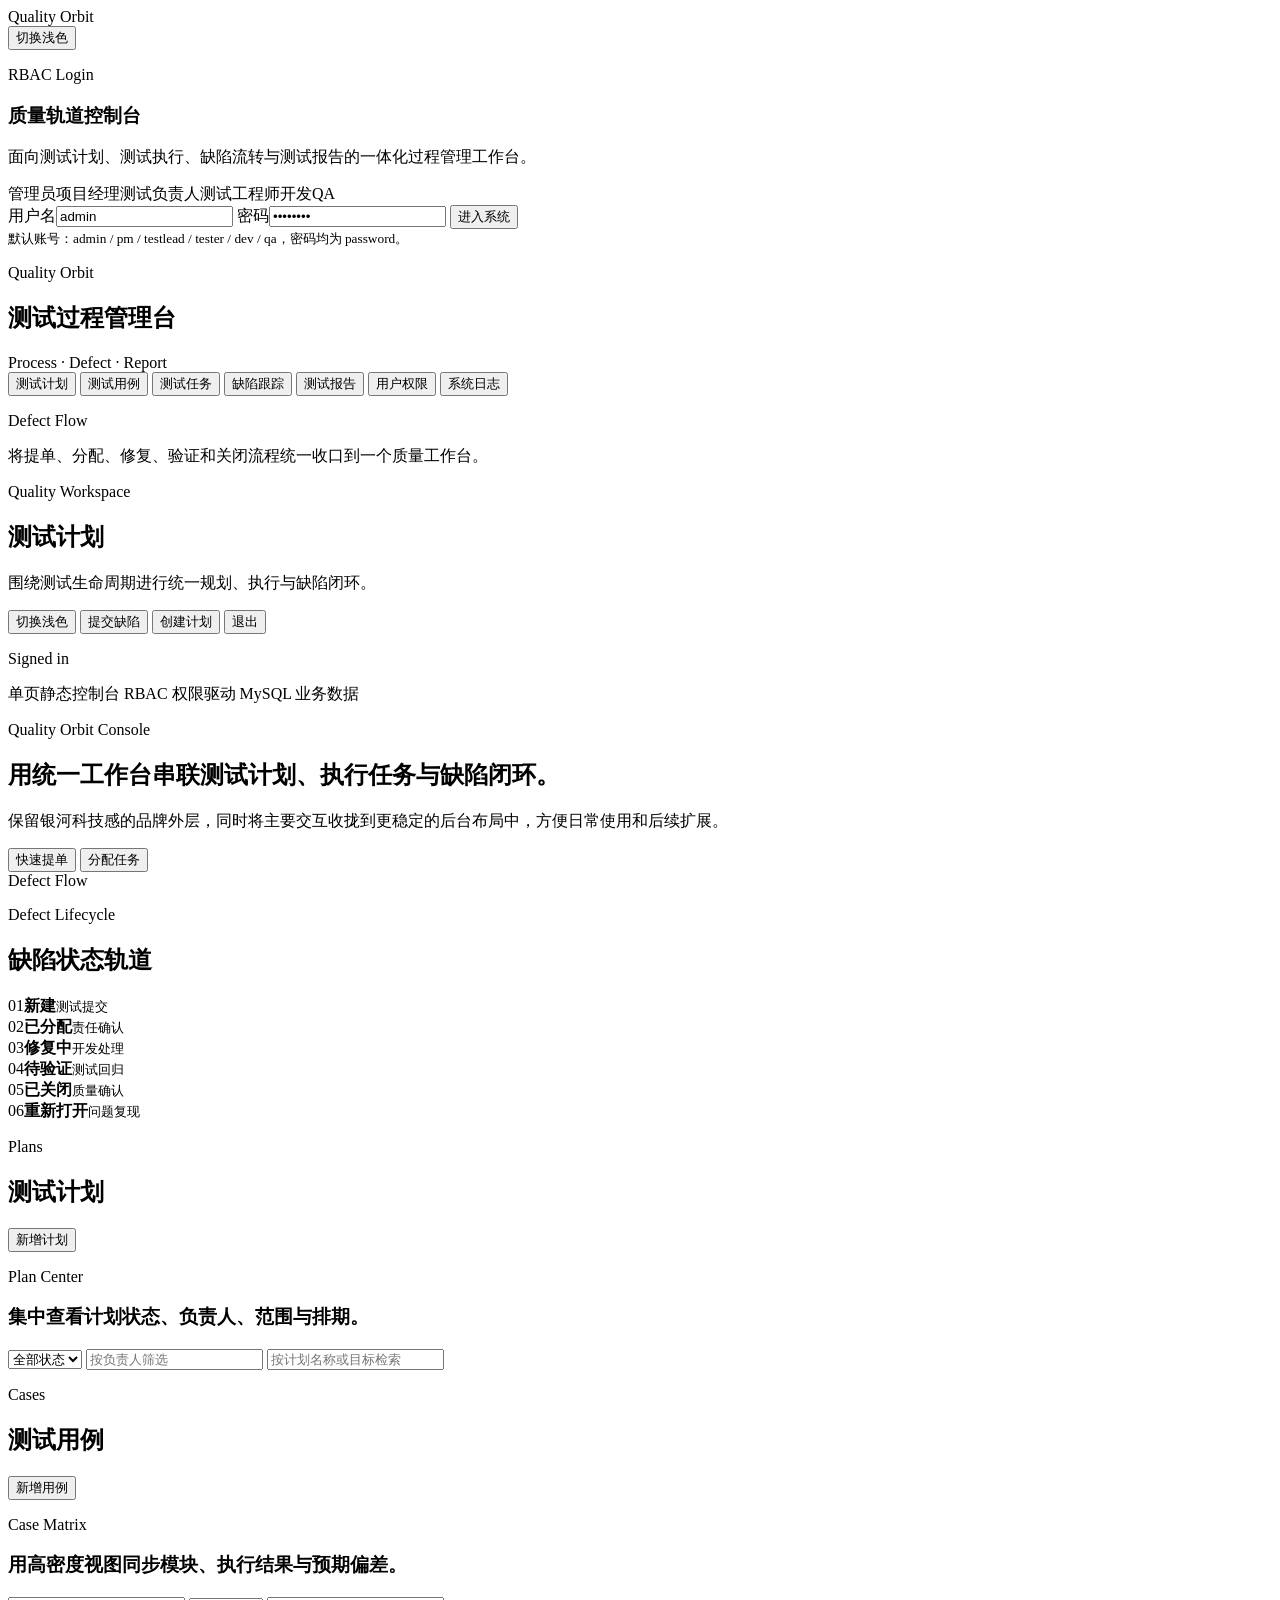
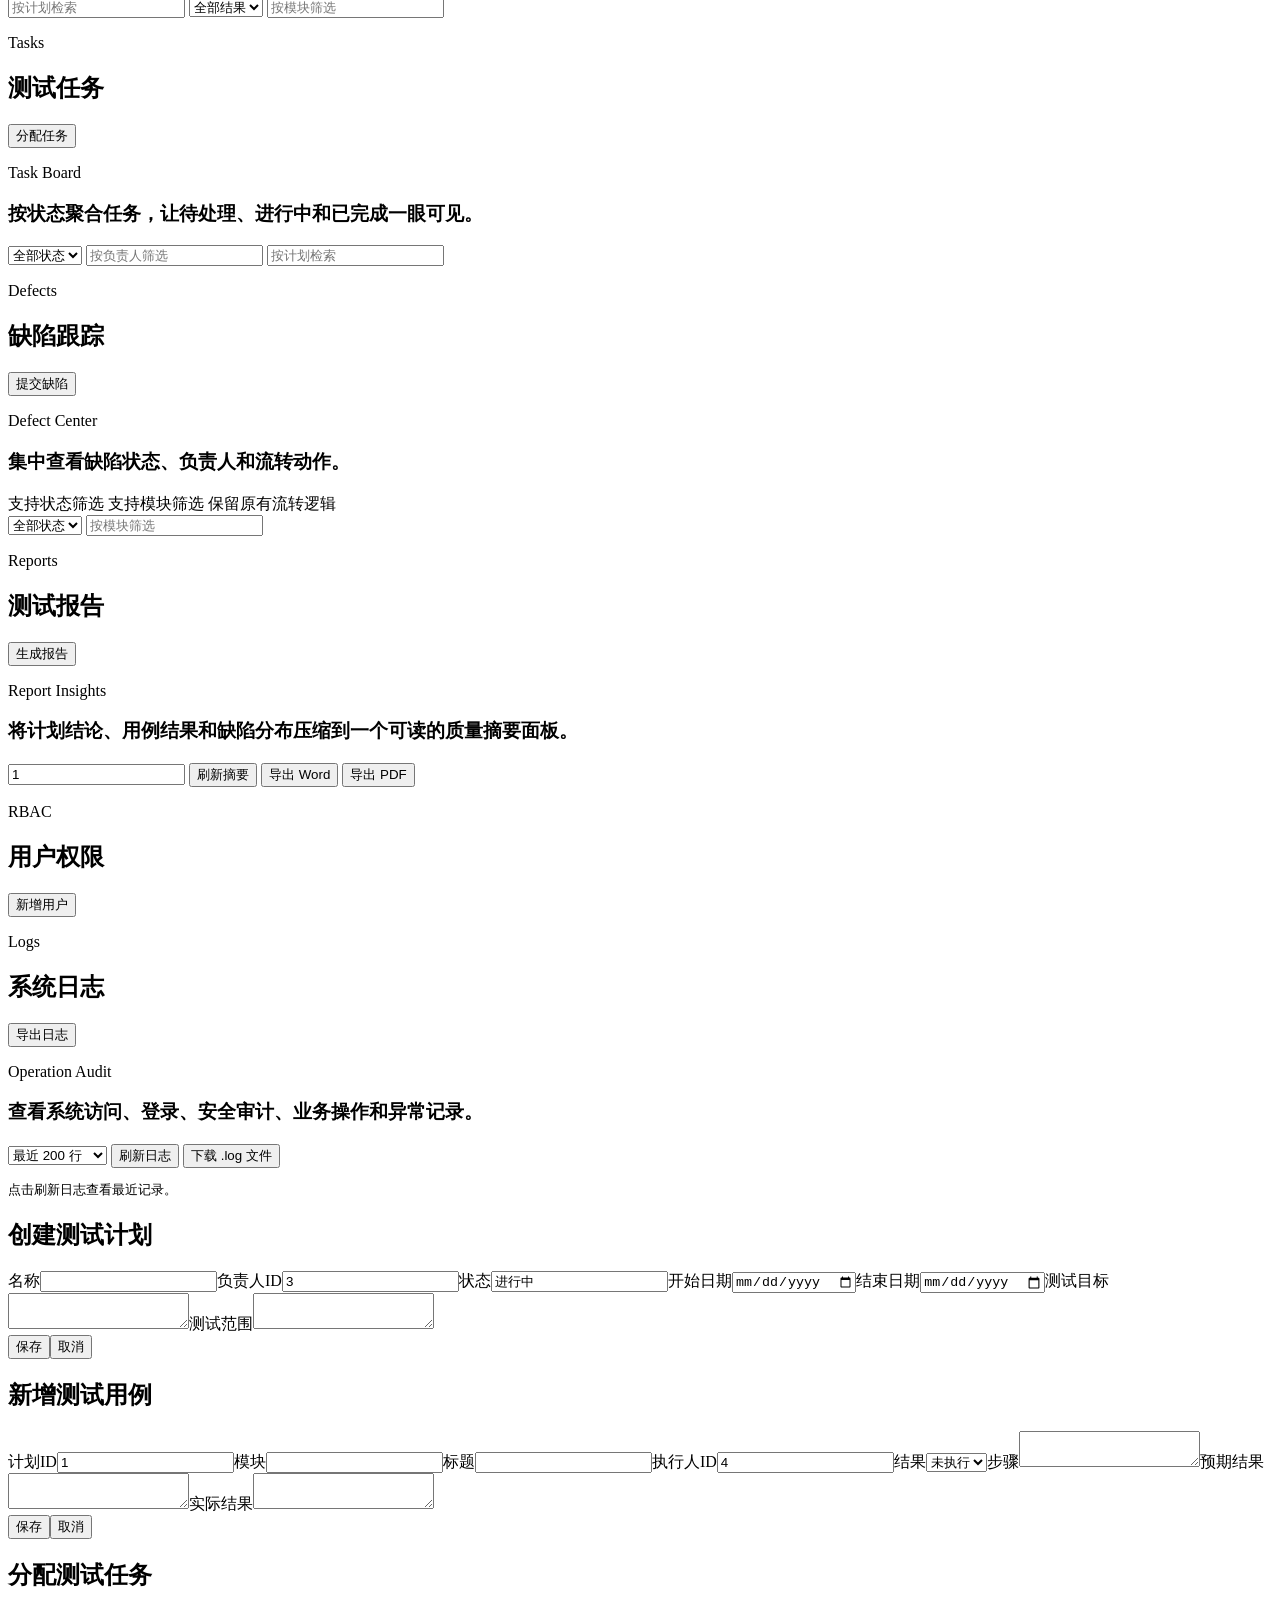
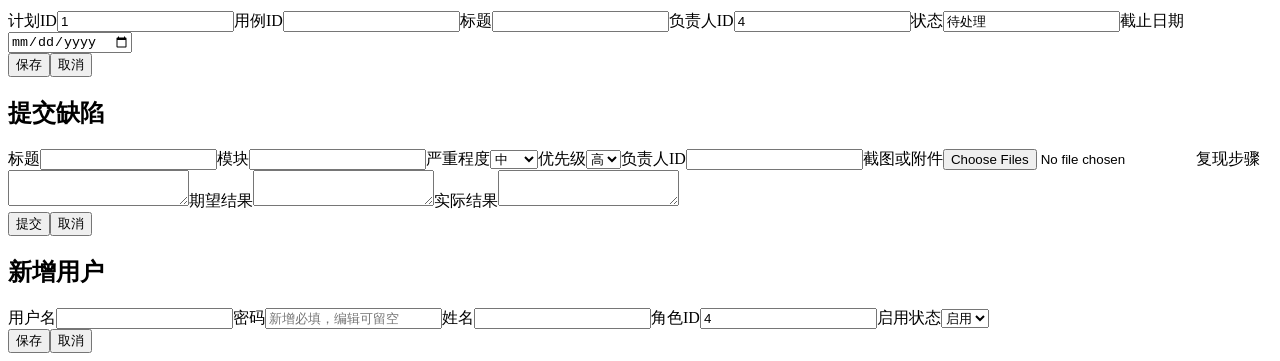
==== commit 38662b9b: "本阶段重点完善了系统日志管理能力。在后端增加了规范化日志记录，覆盖用户登录、退出登录、权限校验失败、接口访问、缺陷流转、测试计划操作、测试用例执行、测试任务状态更新、用户管理、测试报告导出以及系统异常" ====
--- a/test-process-tracker/src/main/resources/static/index.html
+++ b/test-process-tracker/src/main/resources/static/index.html
@@ -69,6 +69,7 @@
         <button class="nav-item" data-title="缺陷跟踪" onclick="switchTab('defects', this)">缺陷跟踪</button>
         <button class="nav-item" data-title="测试报告" onclick="switchTab('reports', this)">测试报告</button>
         <button class="nav-item" data-title="用户权限" data-perm="user:manage" onclick="switchTab('users', this)">用户权限</button>
+        <button class="nav-item" data-title="系统日志" data-perm="user:manage" onclick="switchTab('logs', this)">系统日志</button>
       </nav>
 
       <section class="sidebar-card card-panel glass glass-soft">
@@ -175,6 +176,7 @@
               <input id="planKeywordFilter" placeholder="按计划名称或目标检索" oninput="loadPlans()">
             </div>
             <div id="planList" class="dense-list plan-grid"></div>
+            <div id="planPagination" class="pagination"></div>
           </div>
         </section>
 
@@ -203,6 +205,7 @@
               <input id="caseModuleFilter" placeholder="按模块筛选" oninput="loadCases()">
             </div>
             <div id="caseList" class="dense-list case-list"></div>
+            <div id="casePagination" class="pagination"></div>
           </div>
         </section>
 
@@ -230,6 +233,7 @@
               <input id="taskPlanFilter" placeholder="按计划检索" oninput="loadTasks()">
             </div>
             <div id="taskList" class="task-board lanes"></div>
+            <div id="taskPagination" class="pagination"></div>
           </div>
         </section>
 
@@ -263,6 +267,7 @@
               <input id="defectModule" placeholder="按模块筛选" oninput="loadDefects()">
             </div>
             <div id="defectList" class="defect-grid"></div>
+            <div id="defectPagination" class="pagination"></div>
           </div>
         </section>
 
@@ -295,6 +300,34 @@
             <button data-perm="user:manage" class="compact" onclick="openModal('userModal')">新增用户</button>
           </div>
           <div id="userList" class="list"></div>
+          <div id="userPagination" class="pagination panel-pagination"></div>
+        </section>
+
+        <section id="logs" class="panel glass glass-medium tab-panel">
+          <div class="panel-title">
+            <div><p>Logs</p><h2>系统日志</h2></div>
+            <button data-perm="user:manage" class="compact" onclick="exportLogs()">导出日志</button>
+          </div>
+          <div class="page-shell">
+            <header class="page-header">
+              <div>
+                <p class="eyebrow">Operation Audit</p>
+                <h3>查看系统访问、登录、安全审计、业务操作和异常记录。</h3>
+              </div>
+              <div id="logStats" class="summary-grid mini-summary"></div>
+            </header>
+            <div class="filters page-toolbar log-toolbar">
+              <select id="logLineCount" onchange="loadLogs()">
+                <option value="100">最近 100 行</option>
+                <option value="200" selected>最近 200 行</option>
+                <option value="500">最近 500 行</option>
+                <option value="1000">最近 1000 行</option>
+              </select>
+              <button data-perm="user:manage" class="btn-secondary compact" onclick="loadLogs()">刷新日志</button>
+              <button data-perm="user:manage" class="btn-primary compact" onclick="exportLogs()">下载 .log 文件</button>
+            </div>
+            <pre id="logViewer" class="log-viewer glass glass-soft">点击刷新日志查看最近记录。</pre>
+          </div>
         </section>
       </div>
     </section>
@@ -303,7 +336,7 @@
   <div id="planModal" class="modal"><form class="modal-card glass glass-strong" onsubmit="submitPlan(event)"><h2>创建测试计划</h2><div class="form-grid"><label>名称<input name="name" required></label><label>负责人ID<input name="ownerId" type="number" value="3"></label><label>状态<input name="status" value="进行中"></label><label>开始日期<input name="startDate" type="date"></label><label>结束日期<input name="endDate" type="date"></label><label class="wide">测试目标<textarea name="objective"></textarea></label><label class="wide">测试范围<textarea name="scopeText"></textarea></label></div><div class="modal-actions"><button class="btn-primary">保存</button><button type="button" class="btn-ghost" onclick="closeModal('planModal')">取消</button></div></form></div>
   <div id="caseModal" class="modal"><form class="modal-card glass glass-strong" onsubmit="submitCase(event)"><h2>新增测试用例</h2><div class="form-grid"><label>计划ID<input name="planId" type="number" value="1" required></label><label>模块<input name="module" required></label><label>标题<input name="title" required></label><label>执行人ID<input name="executorId" type="number" value="4"></label><label>结果<select name="result"><option>未执行</option><option>通过</option><option>失败</option><option>阻塞</option></select></label><label class="wide">步骤<textarea name="steps"></textarea></label><label class="wide">预期结果<textarea name="expected"></textarea></label><label class="wide">实际结果<textarea name="actual"></textarea></label></div><div class="modal-actions"><button class="btn-primary">保存</button><button type="button" class="btn-ghost" onclick="closeModal('caseModal')">取消</button></div></form></div>
   <div id="taskModal" class="modal"><form class="modal-card glass glass-strong" onsubmit="submitTask(event)"><h2>分配测试任务</h2><div class="form-grid"><label>计划ID<input name="planId" type="number" value="1" required></label><label>用例ID<input name="caseId" type="number"></label><label>标题<input name="title" required></label><label>负责人ID<input name="assigneeId" type="number" value="4" required></label><label>状态<input name="status" value="待处理"></label><label>截止日期<input name="dueDate" type="date"></label></div><div class="modal-actions"><button class="btn-primary">保存</button><button type="button" class="btn-ghost" onclick="closeModal('taskModal')">取消</button></div></form></div>
-  <div id="defectModal" class="modal"><form class="modal-card glass glass-strong" onsubmit="submitDefect(event)"><h2>提交缺陷</h2><div class="form-grid"><label>标题<input name="title" required></label><label>模块<input name="module" required></label><label>严重程度<select name="severity"><option>低</option><option selected>中</option><option>高</option><option>严重</option></select></label><label>优先级<select name="priority"><option>低</option><option>中</option><option selected>高</option></select></label><label>负责人ID<input name="ownerId" type="number"></label><label class="wide">复现步骤<textarea name="steps"></textarea></label><label class="wide">期望结果<textarea name="expected"></textarea></label><label class="wide">实际结果<textarea name="actual"></textarea></label></div><div class="modal-actions"><button class="btn-primary">提交</button><button type="button" class="btn-ghost" onclick="closeModal('defectModal')">取消</button></div></form></div>
+  <div id="defectModal" class="modal"><form class="modal-card glass glass-strong" onsubmit="submitDefect(event)"><h2>提交缺陷</h2><div class="form-grid"><label>标题<input name="title" required></label><label>模块<input name="module" required></label><label>严重程度<select name="severity"><option>低</option><option selected>中</option><option>高</option><option>严重</option></select></label><label>优先级<select name="priority"><option>低</option><option>中</option><option selected>高</option></select></label><label>负责人ID<input name="ownerId" type="number"></label><label>截图或附件<input name="attachments" type="file" multiple></label><label class="wide">复现步骤<textarea name="steps"></textarea></label><label class="wide">期望结果<textarea name="expected"></textarea></label><label class="wide">实际结果<textarea name="actual"></textarea></label></div><div class="modal-actions"><button class="btn-primary">提交</button><button type="button" class="btn-ghost" onclick="closeModal('defectModal')">取消</button></div></form></div>
   <div id="userModal" class="modal"><form class="modal-card glass glass-strong" onsubmit="submitUser(event)"><h2 id="userModalTitle">新增用户</h2><input name="id" type="hidden"><div class="form-grid"><label>用户名<input name="username" autocomplete="username" required></label><label>密码<input name="password" type="password" autocomplete="new-password" placeholder="新增必填，编辑可留空"></label><label>姓名<input name="realName" required></label><label>角色ID<input name="roleId" type="number" value="4"></label><label>启用状态<select name="enabled"><option value="true">启用</option><option value="false">禁用</option></select></label></div><div class="modal-actions"><button class="btn-primary">保存</button><button type="button" class="btn-ghost" onclick="closeModal('userModal')">取消</button></div></form></div>
 
   <div id="toast" class="toast"></div>
